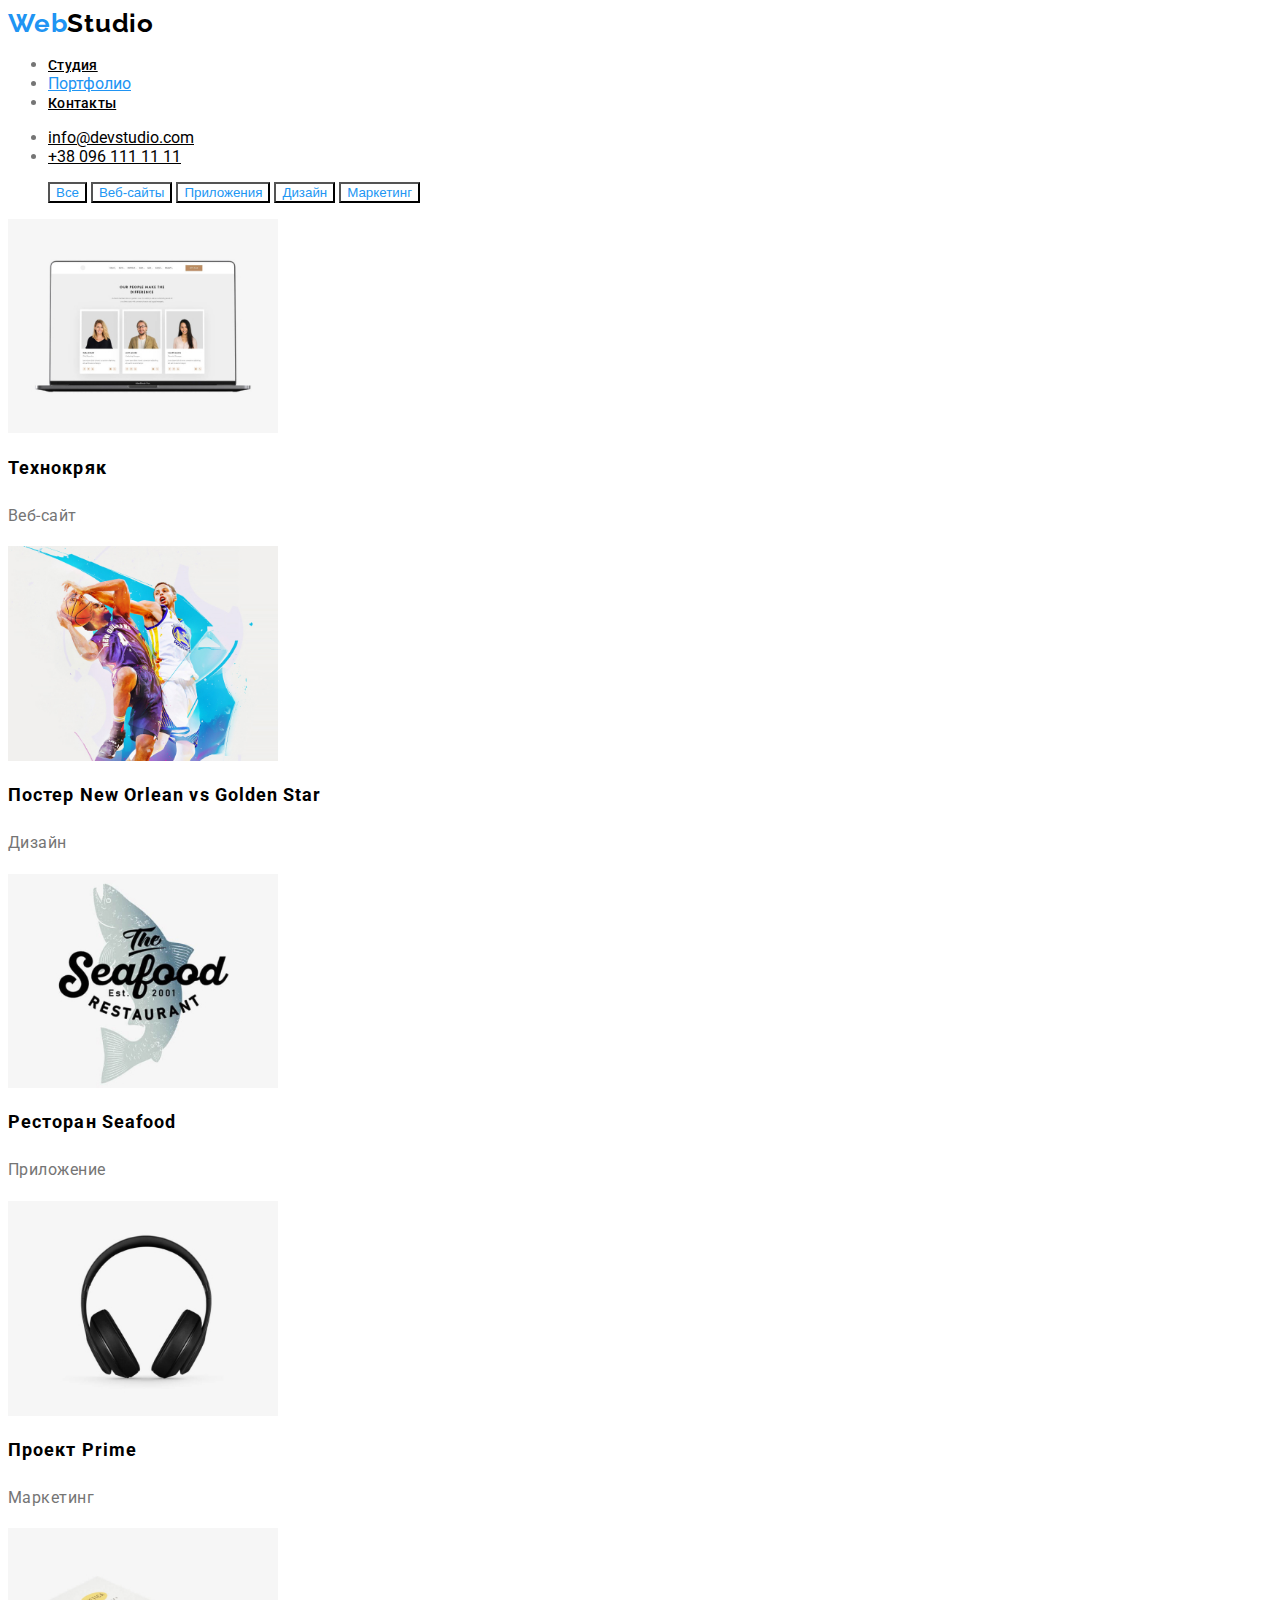
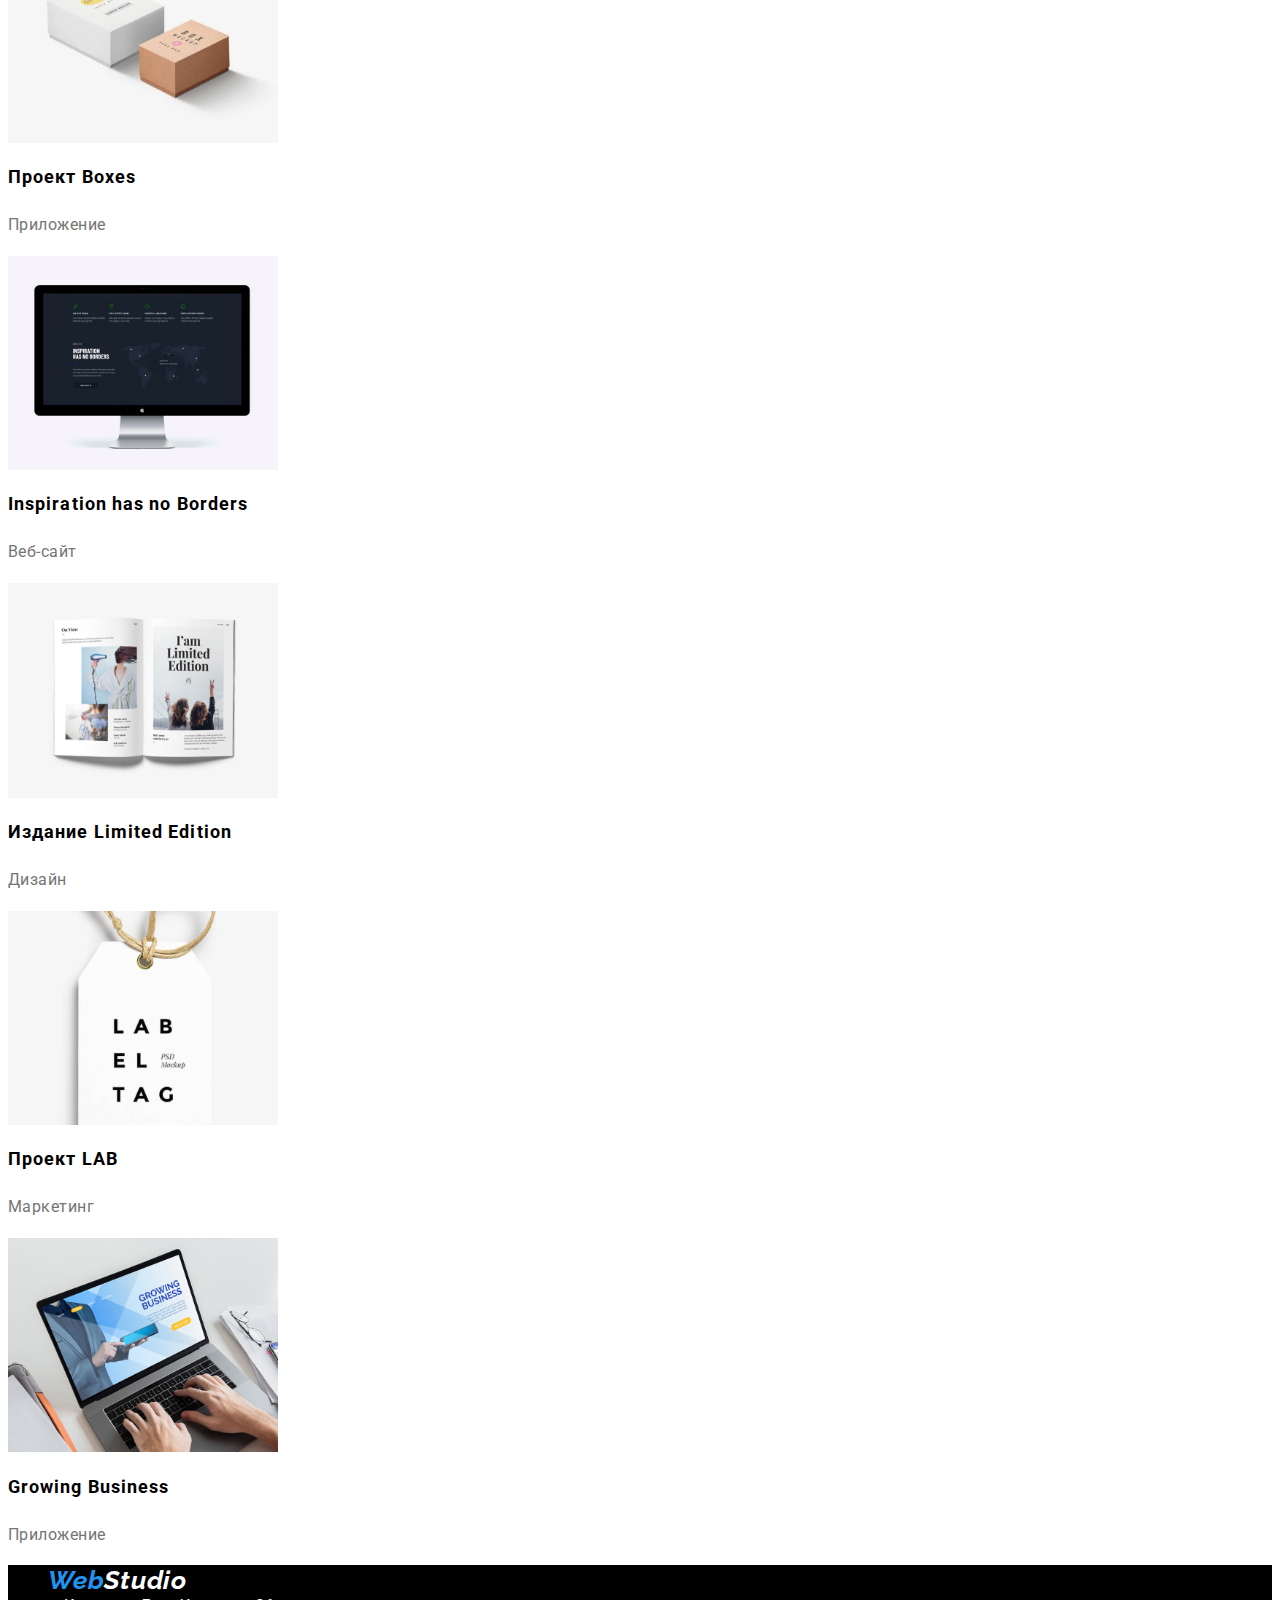
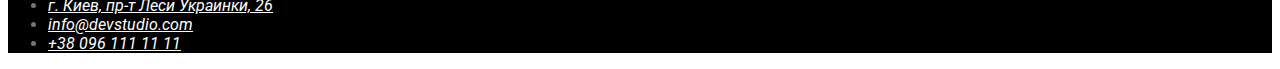
==== portfolio.html @ 0aea4b32 "d2" ====
<!DOCTYPE html>
<html lang="en">
<head>
    <meta charset="UTF-8">
    <meta http-equiv="X-UA-Compatible" content="IE=edge">
    <meta name="viewport" content="width=device-width, initial-scale=1.0">
    <title>Document</title>
</head>
<link rel="preconnect" href="https://fonts.googleapis.com">
<link rel="preconnect" href="https://fonts.gstatic.com" crossorigin>
<link href="https://fonts.googleapis.com/css2?family=Raleway:wght@700&family=Roboto:wght@300;400;500;700;900&display=swap" rel="stylesheet"> 
<link rel="stylesheet" href="./css/styles.css">
<body>
 <header> 
        <nav>
          <a  href="WebStudio" class="logo">Web<span class="logo-dark ">Studio</span></a>
          <ul class="menu-nav list">
          <li><a href="./index.html" class=" link menu-nav-link">Студия</a></li>   
          <li><a href="./portfolio.html" class=" link menu-nav-link-current" >Портфолио</a></li> 
          <li><a href="" class=" link menu-nav-link">Контакты</a></li>   
      </ul> 
      </nav>  
      <ul class="menu-int list">
          <li><a href=""class=" link menu-int-link">info@devstudio.com</a></li>
          <li><a href=""class=" link menu-int-link">+38 096 111 11 11</a></li>
      </ul>
          </header>
          <main>
        <section>
        <ul class="filter"> 
            <button class="filter-button" type="button" >Все </button>
            <button class="filter-button" type="button" >Веб-сайты </button>
            <button class="filter-button" type="button" >Приложения </button>
            <button class="filter-button" type="button" >Дизайн </button>
            <button class="filter-button" type="button" >Маркетинг </button>
        </ul>
        <li>
            <img src="./portolio/img.jpg" alt="пк"width="270">        
            <h1 class="filter-title">Технокряк</h1>
            <p class="filter-tekct-title">Веб-сайт</p>
            
        </li>
        <li>
            <img src="./portolio/img(1).jpg" alt="постер"width="270">
            <h1 class="filter-title">Постер New Orlean vs Golden Star</h1>
            <p class="filter-tekct-title">Дизайн</p>
        </li>
        <li>
            <img src="./portolio/img(2).jpg " alt="бренд"width="270">
            <h1 class="filter-title">Ресторан Seafood</h1>
            <p class="filter-tekct-title">Приложение</p>
        
        </li>
        <li>
            <img src="./portolio/img(3).jpg" alt="наушники"width="270">
            <h1 class="filter-title" >Проект Prime</h1>
            <p class="filter-tekct-title">Маркетинг</p>
            
        </li>
        <li>
            <img src="./portolio/img(4).jpg" alt="коропки"width="270">
            <h1 class="filter-title">Проект Boxes</h1>
            <p class="filter-tekct-title">Приложение</p>
        </li>
        <li>
            <img src="./portolio/img(5).jpg" alt="пк з графиком"width="270">
            <h1 class="filter-title">Inspiration has no Borders</h1>
            <p class="filter-tekct-title">Веб-сайт</p>
        </li>
        <li>
            <img src="./portolio/img(6).jpg" alt="книга"width="270">
            <h1 class="filter-title">Издание Limited Edition</h1>
            <p class="filter-tekct-title">Дизайн</p>
        </li>
        <li>
            <img src="./portolio/img(7).jpg" alt="табличка"width="270">
            <h1 class="filter-title">Проект LAB</h1>
            <p class="filter-tekct-title">Маркетинг</p>
        </li>
        <li>
            <img src="./portolio/img(8).jpg" alt="пк з рекламою"width="270">
            <h1 class="filter-title">Growing Business</h1>
            <p class="filter-tekct-title">Приложение</p>
        </li>


        </section>
       
        
          </main>



















          <footer>
            <address>
            <ul class="contact">
                <a  href="WebStudio" class="contact-logo">Web<span class="contact-logo-dark ">Studio</span></a>
                <li><a class="contact-link" href="">г. Киев, пр-т Леси Украинки, 26</a></li>
                <li><a class="contact-link"  href="">info@devstudio.com</a></li>
                <li><a class="contact-link"  href="">+38 096 111 11 11</a></li>
            </ul>
            </footer>   
            </address>
</body>
</html>
---- css/styles.css ----
:root{
--primary-text-color: #757575;    
--title-text-color: #000000;
--accent-color:hsl(207, 90%, 54%);
}



body {
    background-color: #FFFFFF;
    color: var(--primary-text-color);
    font-family:roboto,sans-serif ;
}

.logo {
text-decoration: none;
font-family: Raleway;
font-weight: 700;
font-size: 26px;
line-height: 1.19;
letter-spacing: 0.03em;
color:var(--accent-color);
}
.logo-dark{
    color: var(--title-text-color)
}
/* навигация */
.menu-nav-link {
    color:var(--title-text-color);
font-weight: 500;
font-size: 14px;
line-height: 1.14;
letter-spacing: 0.02em;

}
.menu-nav-link:hover,
.menu-nav-link:focus {
    color:var(--accent-color);
}
.menu-nav-link-current {
 color:var(--accent-color)
}
.menu-int-link {
    color:var(--title-text-color);
}
.menu-int-link:hover,
.menu-int-link:focus {
    color:var(--accent-color);
}
/* hero */
.hero-list{
background-color:var(--title-text-color);
color: white;
font-weight: 900;
font-size: 44px;
line-height: 1.36;
text-align: center;

}
.hero-title{
color :white;
}
/* section */
.section-title{
    color: var(--title-text-color);
font-weight: 700;
font-size: 14px;
line-height: 1.7;
letter-spacing: 0.03em;

}
.tekst-title {
    font-weight: 400;
    font-size: 14px;
    line-height: 1.7;
    letter-spacing: 0.03em;
}
.section-robota-title{
color: var(--title-text-color);
font-weight: 700;
font-size: 36px;
line-height: 1.33x;
text-align: center;
letter-spacing: 0.03em;
}
.section-komanda-title{
 color: var(--title-text-color);
font-weight: 700;
font-size: 36px;
line-height: 1.33;
text-align: center;
letter-spacing: 0.03em;   
}
.section-employees-title{
color: var(--title-text-color); 
font-weight: 400;
font-size: 16px;
line-height: 0.8;
letter-spacing: 0.03
}
.employees-tect{
    font-weight: 400;
    font-size: 16px;
    line-height: 0.8;
    letter-spacing: 0.03em;    
}
/* button */
.hero-button{
 background-color:#2196F3 ;
 color: white; 
}
.hero-button:focus{
color:#2196F3;
background-color:white;
border-color: white;
} 
.contact{
background-color:var(--title-text-color)
}
.contact-link{
color:white ;
}
.contact-logo {
    text-decoration: none;
    font-family: Raleway;
    font-weight: bold;
    font-size: 26px;
    line-height: 31px;
    letter-spacing: 0.03em;
    color:var(--accent-color);
    }
    .contact-logo-dark{
     color:white;
    }

    /* portfolio */
    /* button */
.filter-button{
  background-color:#FFFFFF;;
  color: #2196F3;
 }
.filter-button:focus,
.filter-button:hover{
  color:white;
  background-color:blue;
  border-color: blue;
 }
 /* section filter */
.filter-title {
color: var(--title-text-color);
font-weight: 700;
font-size: 18px;
line-height: 2;
letter-spacing: 0.06em;
}
.filter-tekct-title{
    font-weight: 400;
    font-size: 16px;
    line-height: 1.8;
    letter-spacing: 0.03em;   
}
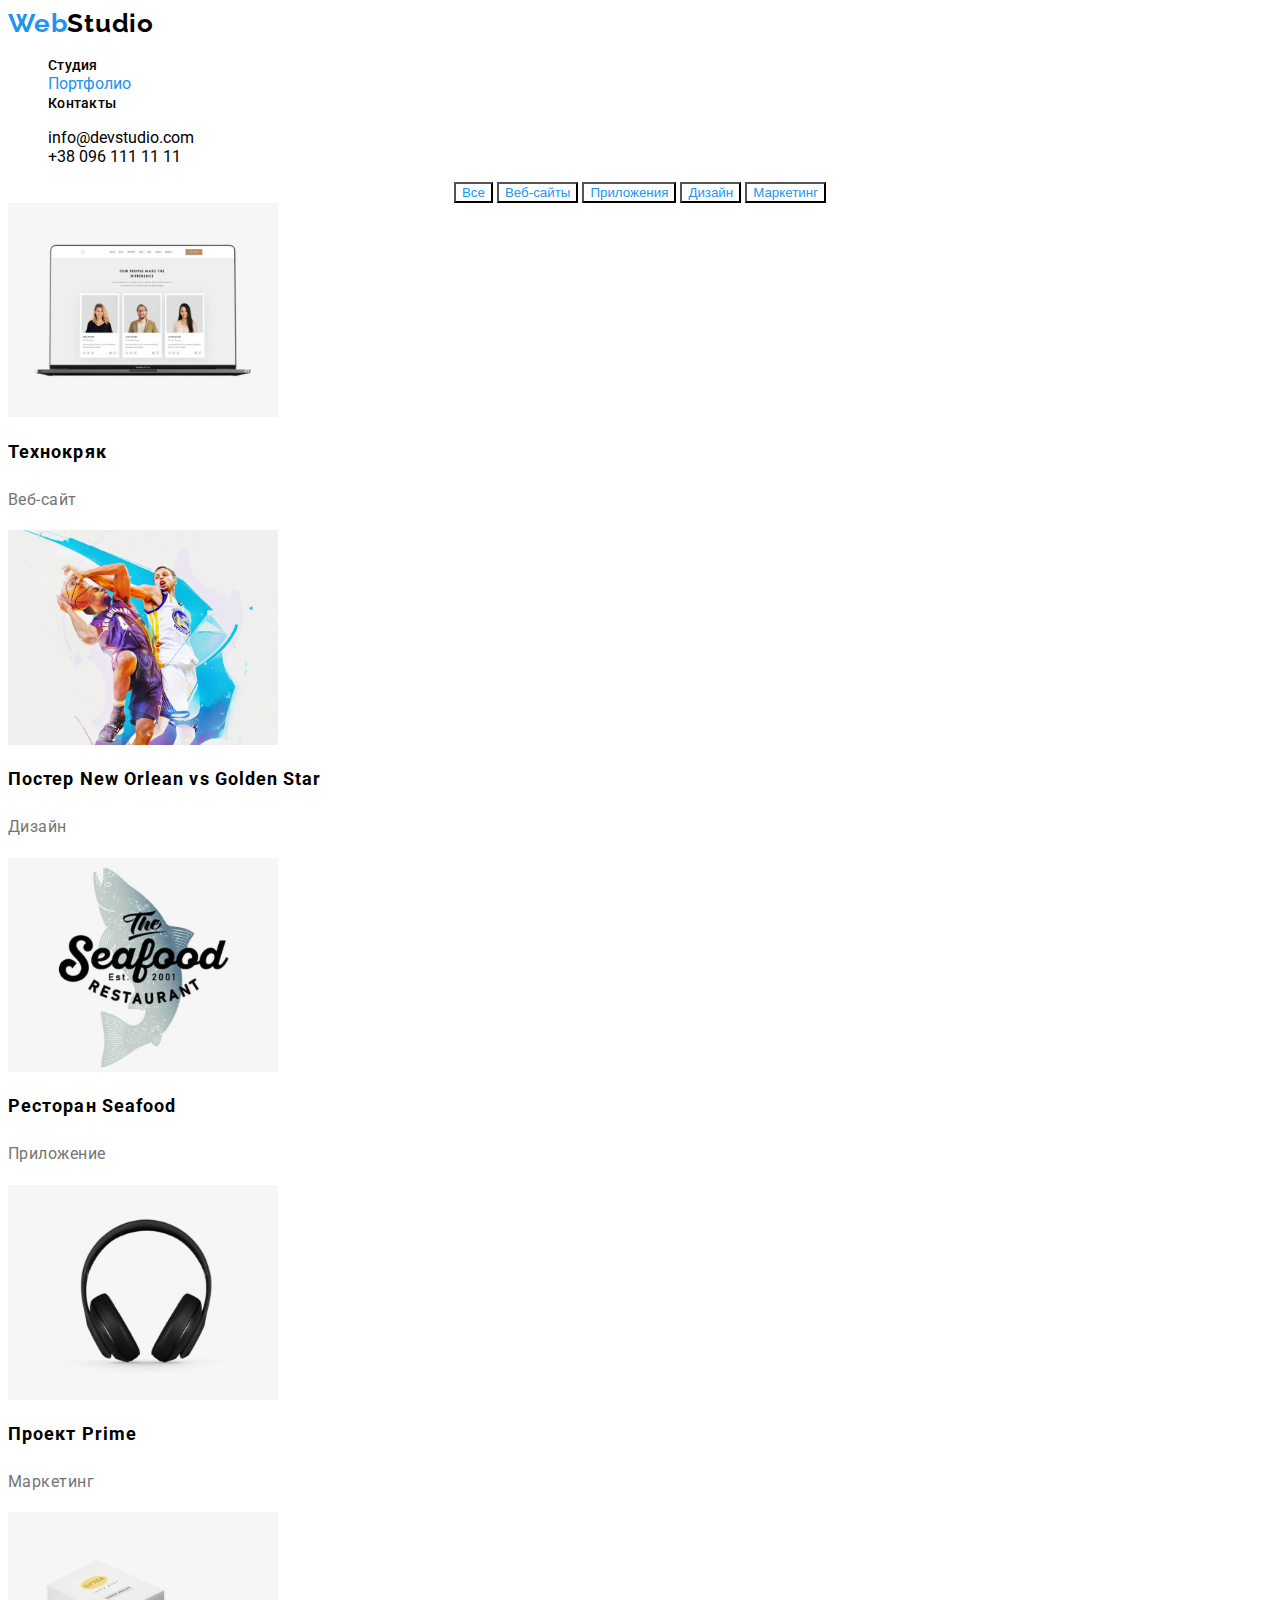
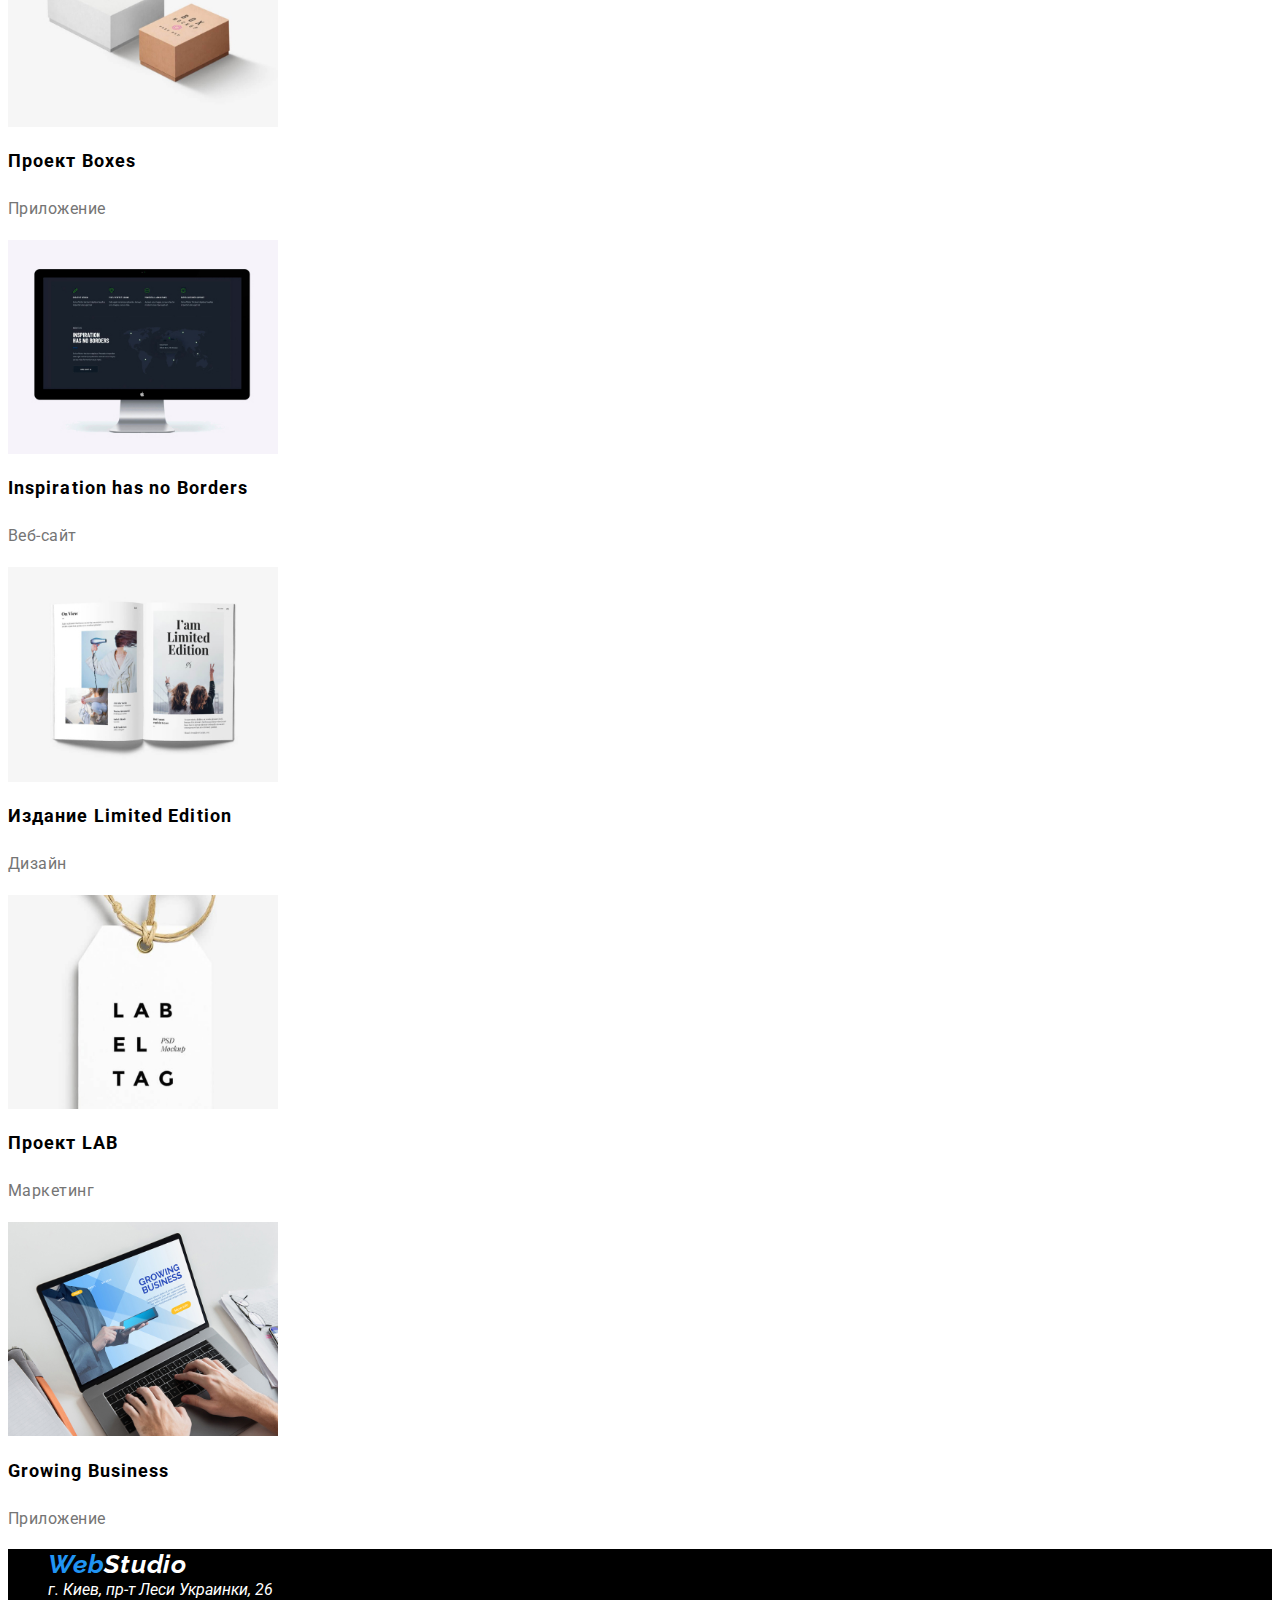
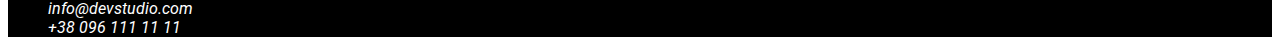
==== commit eac59b8c: "lp" ====
--- a/portfolio.html
+++ b/portfolio.html
@@ -27,13 +27,13 @@
           </header>
           <main>
         <section>
-        <ul class="filter"> 
+        <li class="filter-list"> 
             <button class="filter-button" type="button" >Все </button>
             <button class="filter-button" type="button" >Веб-сайты </button>
             <button class="filter-button" type="button" >Приложения </button>
             <button class="filter-button" type="button" >Дизайн </button>
             <button class="filter-button" type="button" >Маркетинг </button>
-        </ul>
+        </li>
         <li>
             <img src="./portolio/img.jpg" alt="пк"width="270">        
             <h1 class="filter-title">Технокряк</h1>
@@ -109,7 +109,7 @@
 
           <footer>
             <address>
-            <ul class="contact">
+            <ul class="contact list">
                 <a  href="WebStudio" class="contact-logo">Web<span class="contact-logo-dark ">Studio</span></a>
                 <li><a class="contact-link" href="">г. Киев, пр-т Леси Украинки, 26</a></li>
                 <li><a class="contact-link"  href="">info@devstudio.com</a></li>
--- a/css/styles.css
+++ b/css/styles.css
@@ -3,7 +3,13 @@
 --title-text-color: #000000;
 --accent-color:hsl(207, 90%, 54%);
 }
-
+.list{
+list-style: none;
+}
+.link{
+    text-decoration: none;
+}
+   
 
 
 body {
@@ -48,13 +54,18 @@
     color:var(--accent-color);
 }
 /* hero */
+.hero-title{
+    color: white;
+    font-weight: 900;
+    font-size: 44px;
+    line-height: 1.36;
+    text-align: center;
+
+}
 .hero-list{
 background-color:var(--title-text-color);
-color: white;
-font-weight: 900;
-font-size: 44px;
-line-height: 1.36;
 text-align: center;
+
 
 }
 .hero-title{
@@ -62,18 +73,18 @@
 }
 /* section */
 .section-title{
-    color: var(--title-text-color);
+ color: var(--title-text-color);
 font-weight: 700;
 font-size: 14px;
-line-height: 1.7;
+line-height: 1.3;
 letter-spacing: 0.03em;
 
 }
 .tekst-title {
-    font-weight: 400;
-    font-size: 14px;
-    line-height: 1.7;
-    letter-spacing: 0.03em;
+font-weight: 400;
+font-size: 14px;
+line-height: 1;
+letter-spacing: 0.03em;
 }
 .section-robota-title{
 color: var(--title-text-color);
@@ -108,6 +119,7 @@
 .hero-button{
  background-color:#2196F3 ;
  color: white; 
+ 
 }
 .hero-button:focus{
 color:#2196F3;
@@ -119,6 +131,7 @@
 }
 .contact-link{
 color:white ;
+text-decoration: none;
 }
 .contact-logo {
     text-decoration: none;
@@ -134,10 +147,16 @@
     }
 
     /* portfolio */
+    .filter-list{
+        list-style: none;
+        text-align: center;
+
+    }
     /* button */
 .filter-button{
   background-color:#FFFFFF;;
   color: #2196F3;
+  text-align: center;
  }
 .filter-button:focus,
 .filter-button:hover{
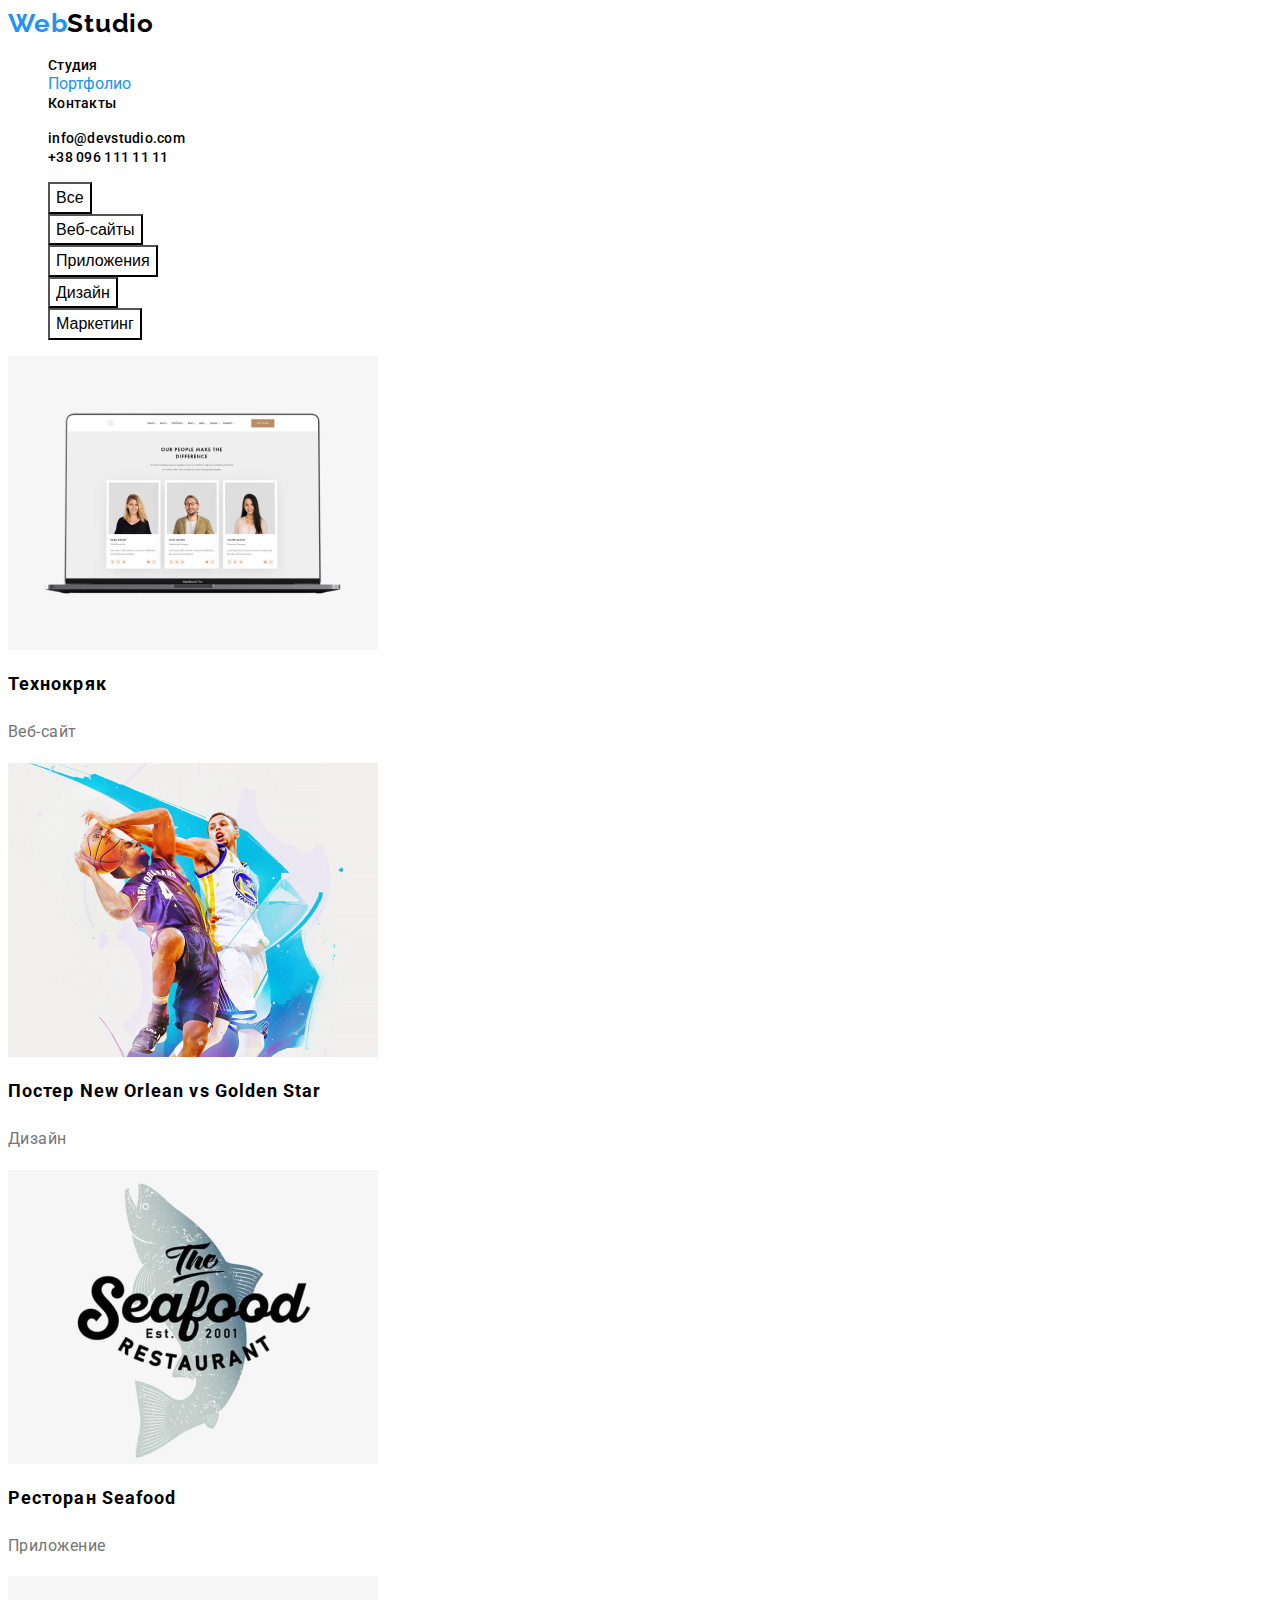
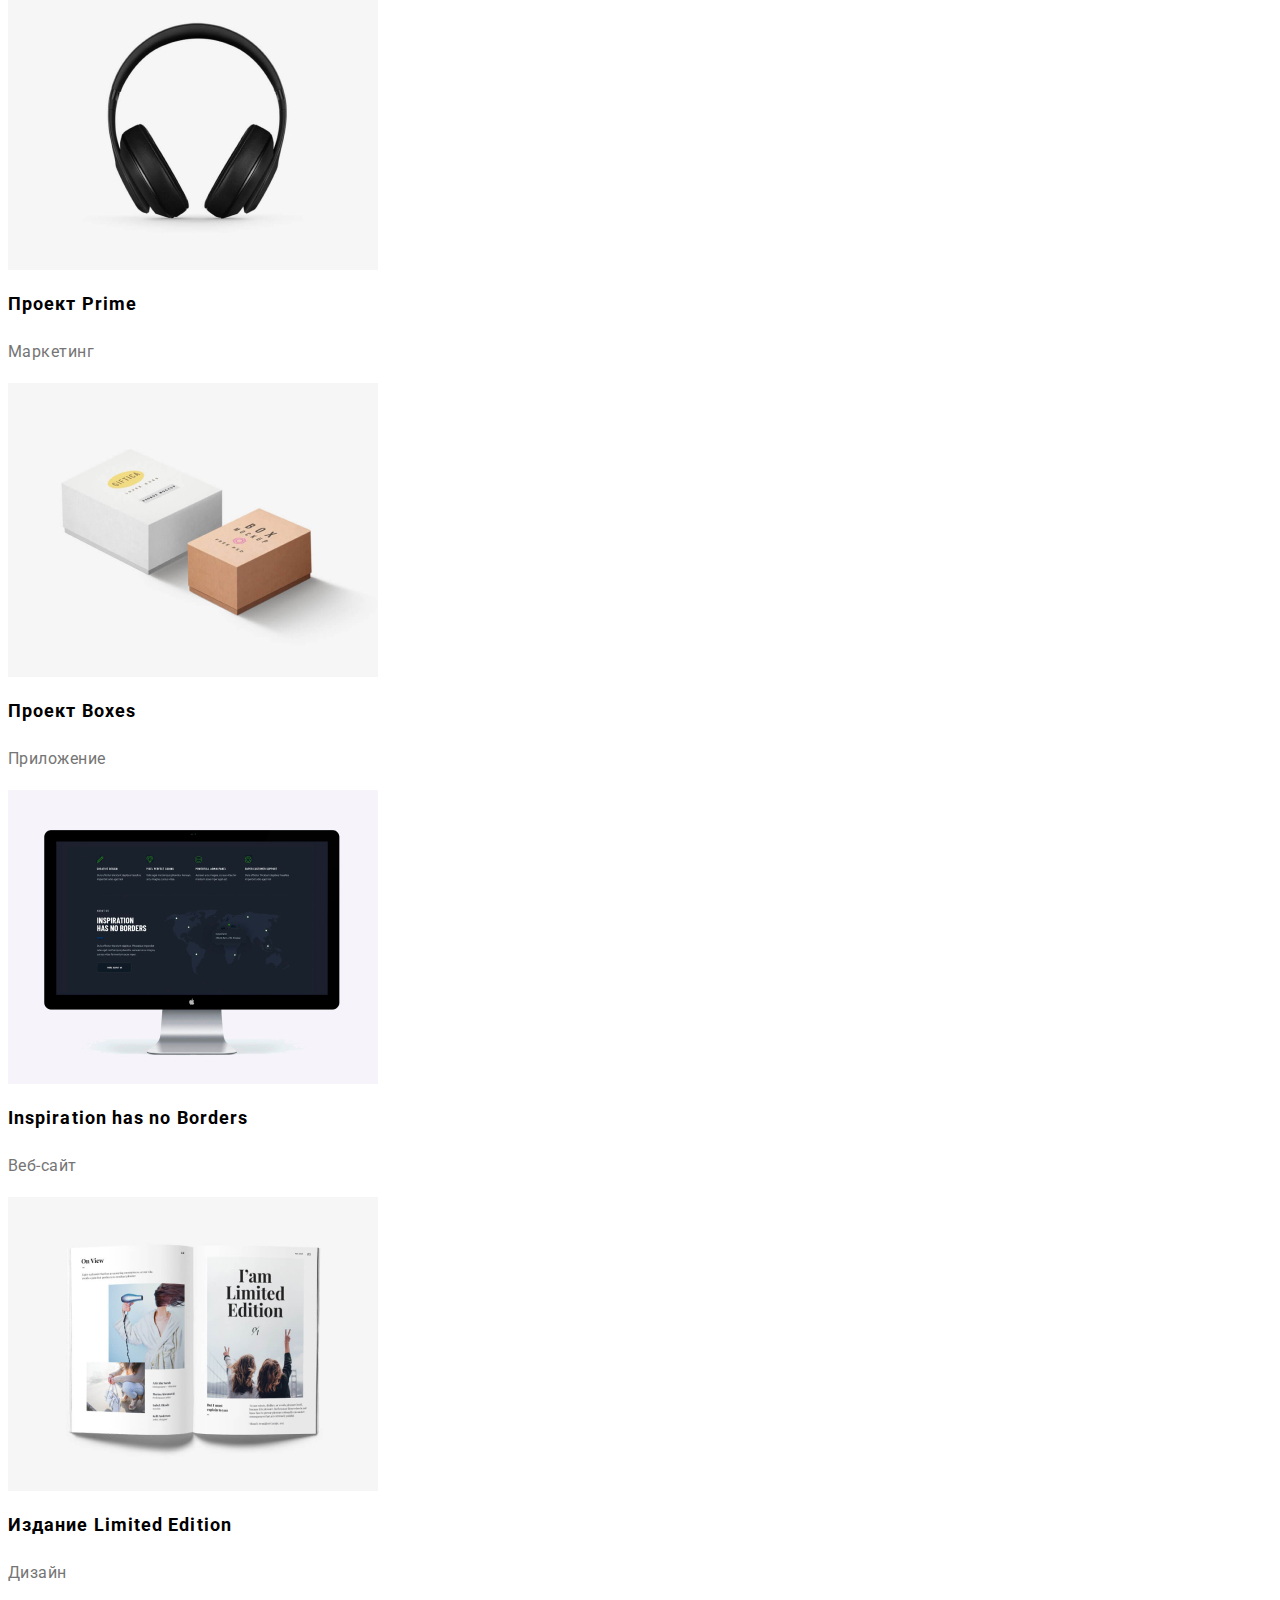
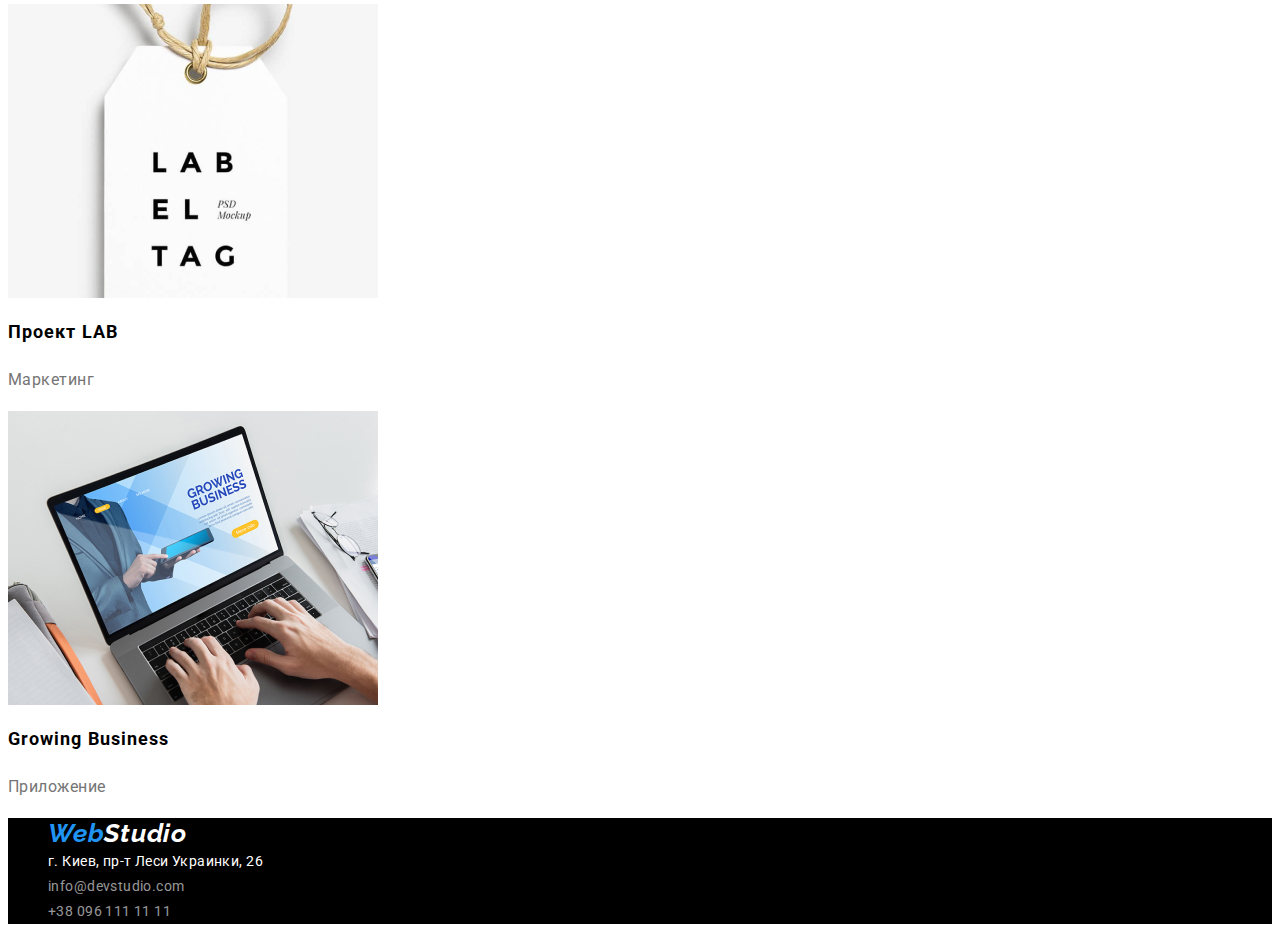
==== commit 31f8b3c7: "l3" ====
--- a/portfolio.html
+++ b/portfolio.html
@@ -27,58 +27,59 @@
           </header>
           <main>
         <section>
-        <li class="filter-list"> 
-            <button class="filter-button" type="button" >Все </button>
-            <button class="filter-button" type="button" >Веб-сайты </button>
-            <button class="filter-button" type="button" >Приложения </button>
-            <button class="filter-button" type="button" >Дизайн </button>
-            <button class="filter-button" type="button" >Маркетинг </button>
-        </li>
+        <ul class="filter-list">
+        <li>  <button class="filter-button" type="button" >Все </button> </li>
+        <li><button class="filter-button" type="button" >Веб-сайты </button></li>
+        </li><button class="filter-button" type="button" >Приложения </button></li>
+        <li><button class="filter-button" type="button" >Дизайн </button></li>
+        </li><button class="filter-button" type="button" >Маркетинг </button></li>
+        
+    </ul>
         <li>
-            <img src="./portolio/img.jpg" alt="пк"width="270">        
+            <img src="./portolio/img.jpg" alt="пк"width="370">        
             <h1 class="filter-title">Технокряк</h1>
             <p class="filter-tekct-title">Веб-сайт</p>
             
         </li>
         <li>
-            <img src="./portolio/img(1).jpg" alt="постер"width="270">
+            <img src="./portolio/img(1).jpg" alt="постер"width="370">
             <h1 class="filter-title">Постер New Orlean vs Golden Star</h1>
             <p class="filter-tekct-title">Дизайн</p>
         </li>
         <li>
-            <img src="./portolio/img(2).jpg " alt="бренд"width="270">
+            <img src="./portolio/img(2).jpg " alt="бренд"width="370">
             <h1 class="filter-title">Ресторан Seafood</h1>
             <p class="filter-tekct-title">Приложение</p>
         
         </li>
         <li>
-            <img src="./portolio/img(3).jpg" alt="наушники"width="270">
+            <img src="./portolio/img(3).jpg" alt="наушники"width="370">
             <h1 class="filter-title" >Проект Prime</h1>
             <p class="filter-tekct-title">Маркетинг</p>
             
         </li>
         <li>
-            <img src="./portolio/img(4).jpg" alt="коропки"width="270">
+            <img src="./portolio/img(4).jpg" alt="коропки"width="370">
             <h1 class="filter-title">Проект Boxes</h1>
             <p class="filter-tekct-title">Приложение</p>
         </li>
         <li>
-            <img src="./portolio/img(5).jpg" alt="пк з графиком"width="270">
+            <img src="./portolio/img(5).jpg" alt="пк з графиком"width="370">
             <h1 class="filter-title">Inspiration has no Borders</h1>
             <p class="filter-tekct-title">Веб-сайт</p>
         </li>
         <li>
-            <img src="./portolio/img(6).jpg" alt="книга"width="270">
+            <img src="./portolio/img(6).jpg" alt="книга"width="370">
             <h1 class="filter-title">Издание Limited Edition</h1>
             <p class="filter-tekct-title">Дизайн</p>
         </li>
         <li>
-            <img src="./portolio/img(7).jpg" alt="табличка"width="270">
+            <img src="./portolio/img(7).jpg" alt="табличка"width="370">
             <h1 class="filter-title">Проект LAB</h1>
             <p class="filter-tekct-title">Маркетинг</p>
         </li>
         <li>
-            <img src="./portolio/img(8).jpg" alt="пк з рекламою"width="270">
+            <img src="./portolio/img(8).jpg" alt="пк з рекламою"width="370">
             <h1 class="filter-title">Growing Business</h1>
             <p class="filter-tekct-title">Приложение</p>
         </li>
@@ -111,7 +112,7 @@
             <address>
             <ul class="contact list">
                 <a  href="WebStudio" class="contact-logo">Web<span class="contact-logo-dark ">Studio</span></a>
-                <li><a class="contact-link" href="">г. Киев, пр-т Леси Украинки, 26</a></li>
+                <li><a class="contact-address-link" href="">г. Киев, пр-т Леси Украинки, 26</a></li>
                 <li><a class="contact-link"  href="">info@devstudio.com</a></li>
                 <li><a class="contact-link"  href="">+38 096 111 11 11</a></li>
             </ul>
--- a/css/styles.css
+++ b/css/styles.css
@@ -32,7 +32,7 @@
 }
 /* навигация */
 .menu-nav-link {
-    color:var(--title-text-color);
+color:var(--title-text-color);
 font-weight: 500;
 font-size: 14px;
 line-height: 1.14;
@@ -47,7 +47,11 @@
  color:var(--accent-color)
 }
 .menu-int-link {
-    color:var(--title-text-color);
+color:var(--title-text-color);
+font-weight: 500;
+font-size: 14px;
+line-height: 1.14;
+letter-spacing: 0.02em;
 }
 .menu-int-link:hover,
 .menu-int-link:focus {
@@ -60,6 +64,7 @@
     font-size: 44px;
     line-height: 1.36;
     text-align: center;
+    text-transform: uppercase;
 
 }
 .hero-list{
@@ -78,6 +83,7 @@
 font-size: 14px;
 line-height: 1.3;
 letter-spacing: 0.03em;
+text-transform: uppercase;
 
 }
 .tekst-title {
@@ -104,7 +110,7 @@
 }
 .section-employees-title{
 color: var(--title-text-color); 
-font-weight: 400;
+font-weight: 500;
 font-size: 16px;
 line-height: 0.8;
 letter-spacing: 0.03
@@ -118,7 +124,10 @@
 /* button */
 .hero-button{
  background-color:#2196F3 ;
- color: white; 
+ color: white;
+ font-weight: 700;
+font-size: 16px;
+line-height: 1.8; 
  
 }
 .hero-button:focus{
@@ -127,16 +136,32 @@
 border-color: white;
 } 
 .contact{
-background-color:var(--title-text-color)
+background-color:var(--title-text-color);
+text-decoration: none;
+}
+
+.contact-address-link{
+color:white ;
+font-weight:400;
+font-size: 14px;
+line-height: 1.8;
+letter-spacing: 0.03em;
+text-decoration: none;
+font-style:normal;
 }
 .contact-link{
-color:white ;
-text-decoration: none;
-}
+font-weight:400;
+font-size: 14px;
+line-height: 1.8;
+letter-spacing: 0.03em;
+color: rgb(255, 255, 255,0.6);
+text-decoration: none;
+font-style:normal;
+    }
 .contact-logo {
     text-decoration: none;
     font-family: Raleway;
-    font-weight: bold;
+    font-weight:700;
     font-size: 26px;
     line-height: 31px;
     letter-spacing: 0.03em;
@@ -149,13 +174,14 @@
     /* portfolio */
     .filter-list{
         list-style: none;
-        text-align: center;
-
-    }
-    /* button */
+}
+     /* button */
 .filter-button{
   background-color:#FFFFFF;;
-  color: #2196F3;
+  color: black;
+font-weight: 500;
+font-size: 16px;
+line-height: 1.6;
   text-align: center;
  }
 .filter-button:focus,
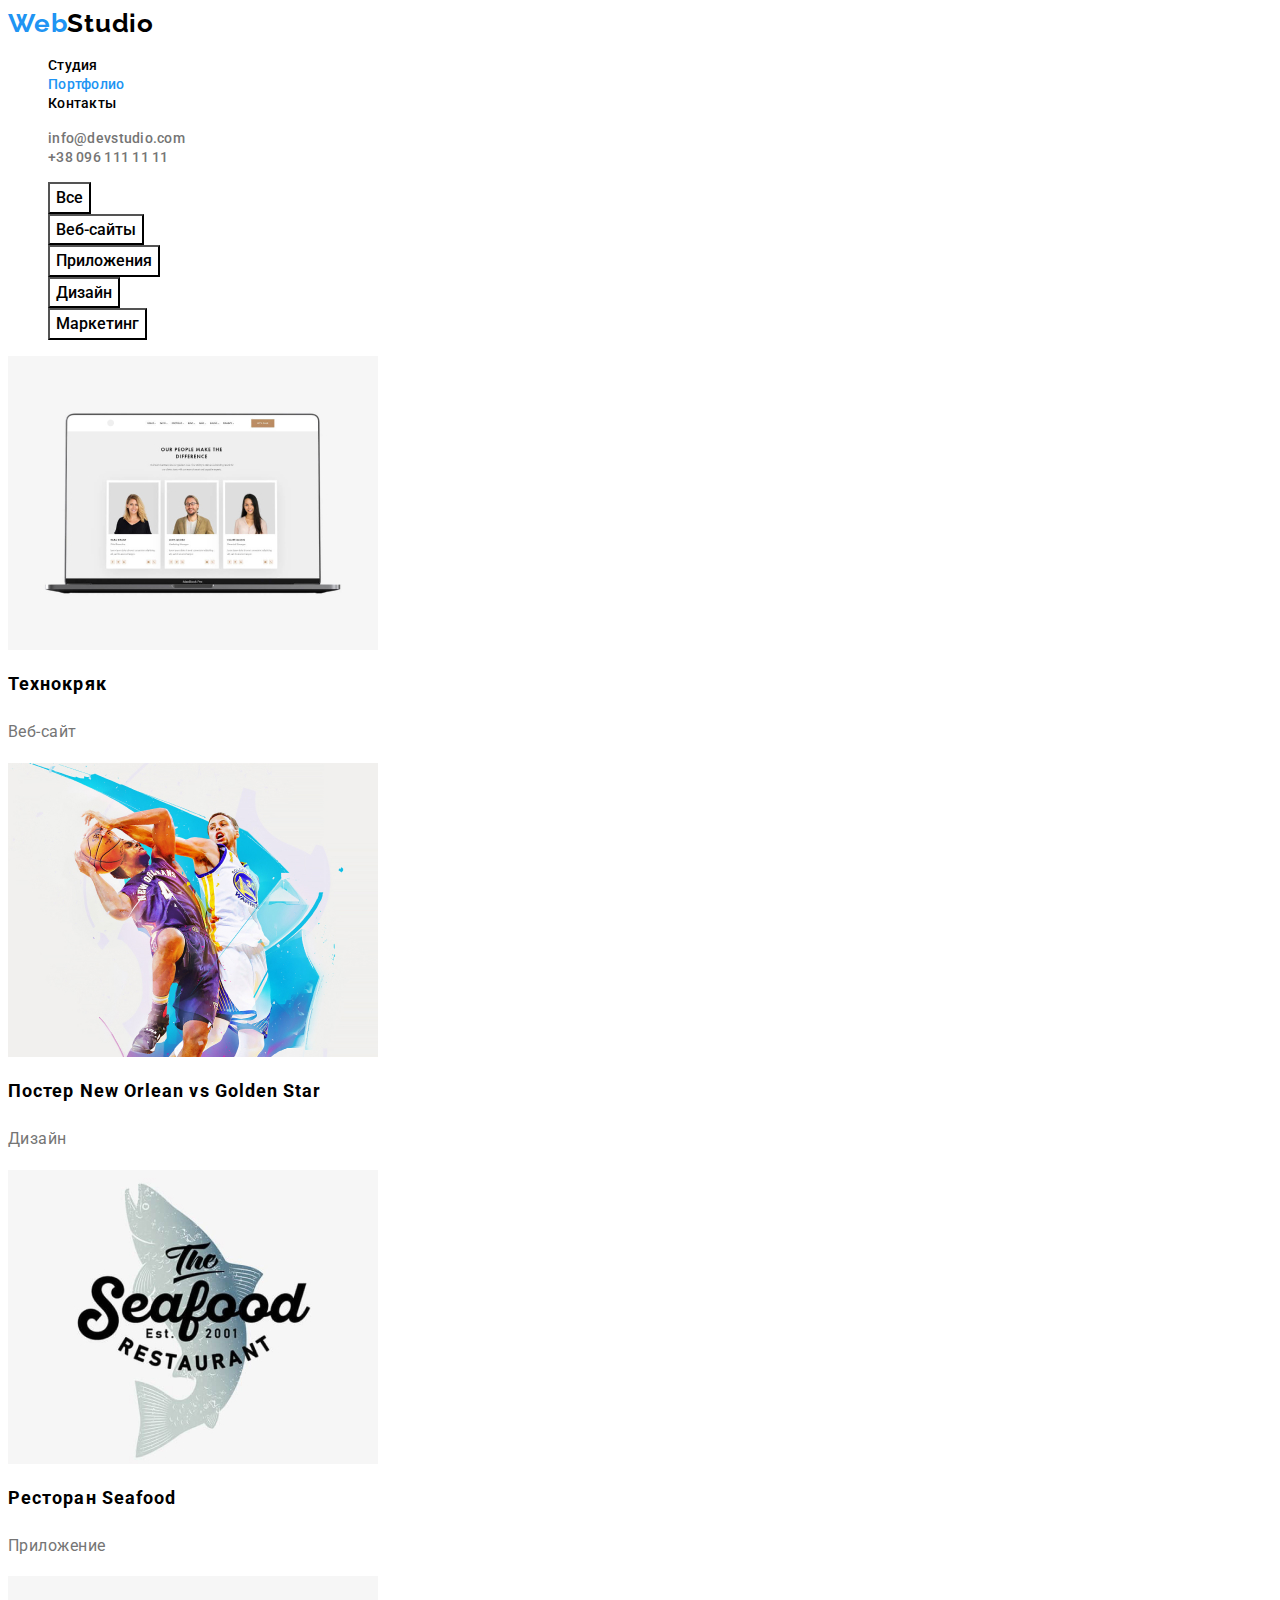
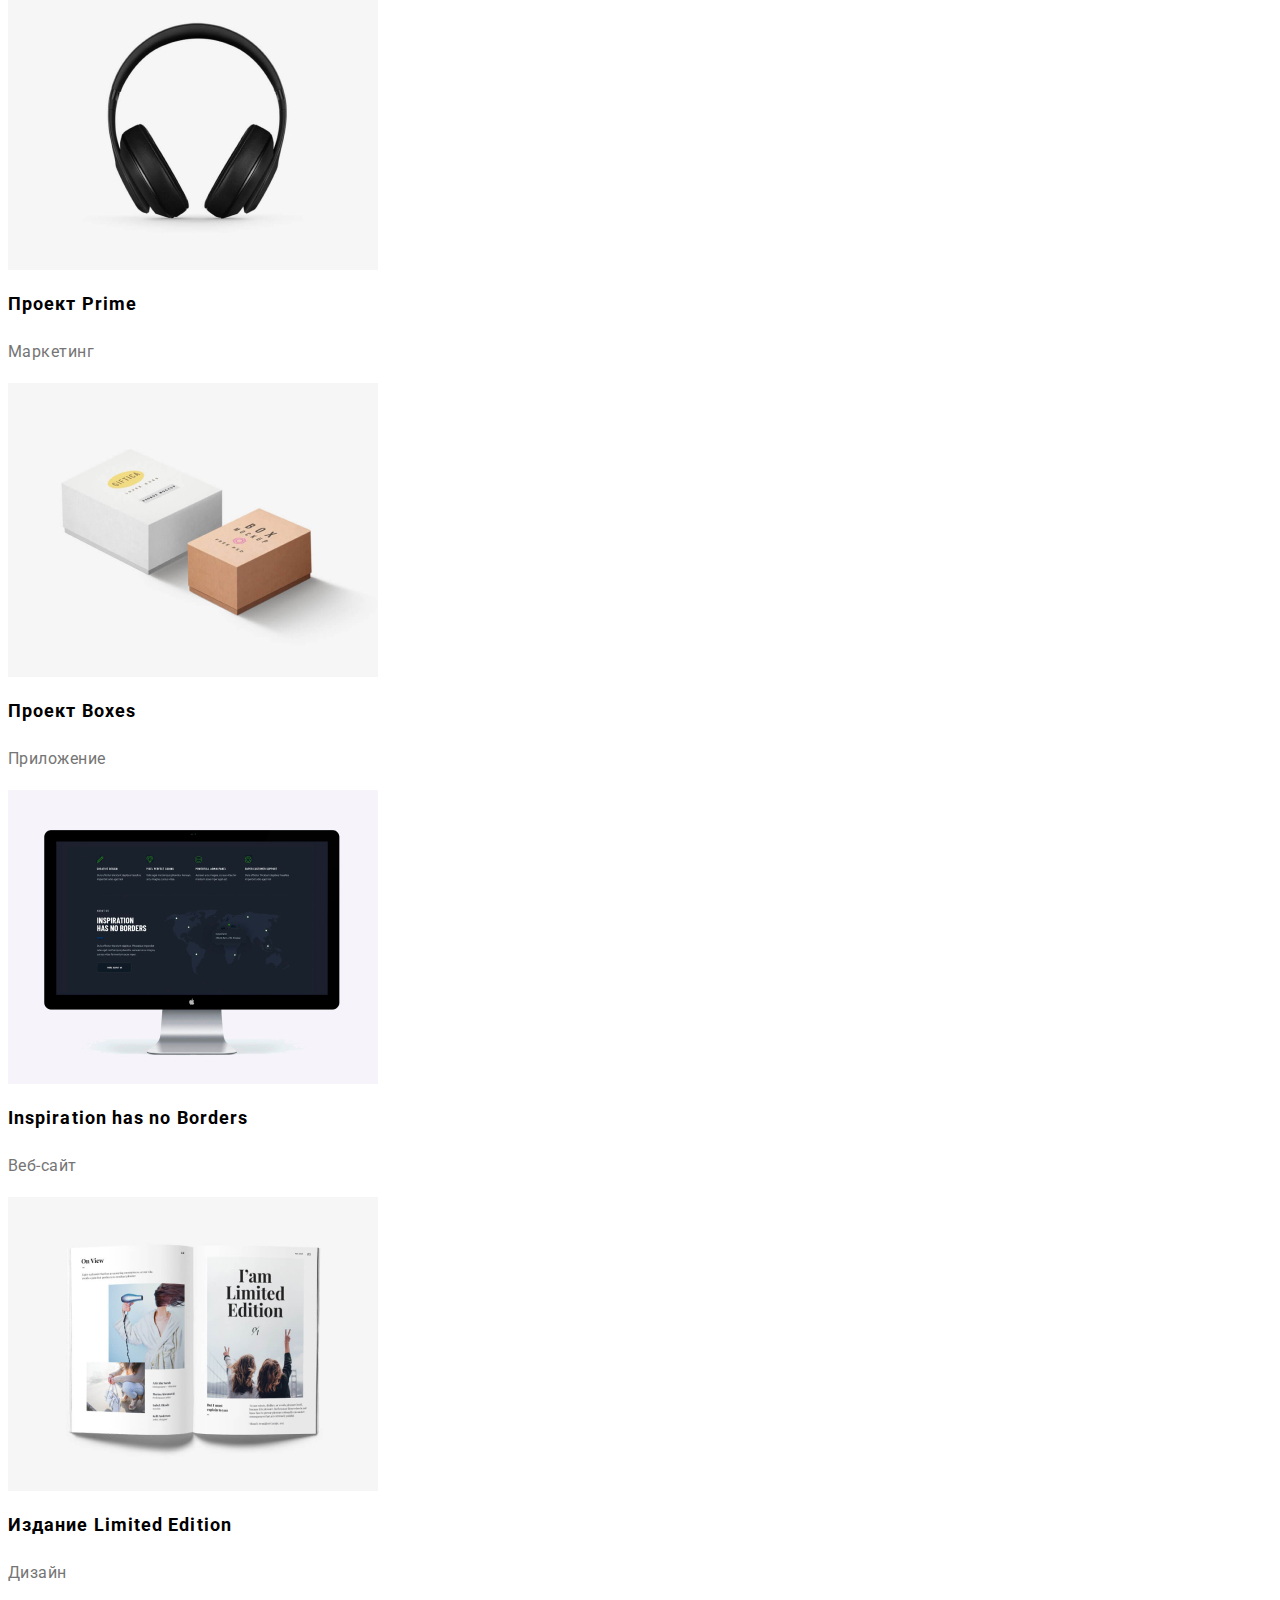
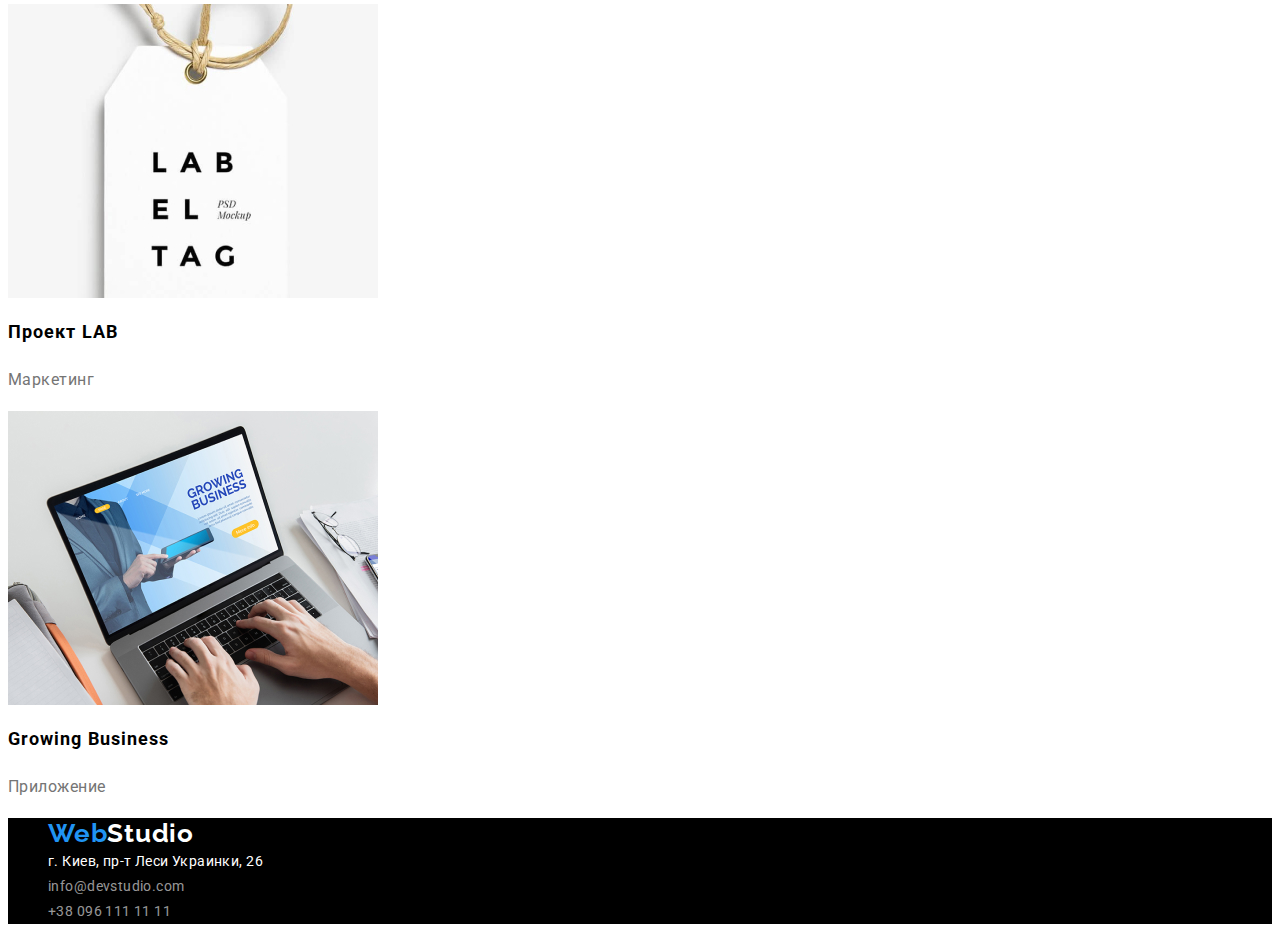
==== commit 4e2ab871: "lz" ====
--- a/portfolio.html
+++ b/portfolio.html
@@ -16,7 +16,7 @@
           <a  href="WebStudio" class="logo">Web<span class="logo-dark ">Studio</span></a>
           <ul class="menu-nav list">
           <li><a href="./index.html" class=" link menu-nav-link">Студия</a></li>   
-          <li><a href="./portfolio.html" class=" link menu-nav-link-current" >Портфолио</a></li> 
+          <li><a href="./portfolio.html" class=" link menu-nav-link current" >Портфолио</a></li> 
           <li><a href="" class=" link menu-nav-link">Контакты</a></li>   
       </ul> 
       </nav>  
--- a/css/styles.css
+++ b/css/styles.css
@@ -43,11 +43,11 @@
 .menu-nav-link:focus {
     color:var(--accent-color);
 }
-.menu-nav-link-current {
+.menu-nav-link.current {
  color:var(--accent-color)
 }
 .menu-int-link {
-color:var(--title-text-color);
+color:#757575;
 font-weight: 500;
 font-size: 14px;
 line-height: 1.14;
@@ -135,6 +135,10 @@
 background-color:white;
 border-color: white;
 } 
+.podval{
+background-color:var(--title-text-color)
+
+}
 .contact{
 background-color:var(--title-text-color);
 text-decoration: none;
@@ -166,6 +170,8 @@
     line-height: 31px;
     letter-spacing: 0.03em;
     color:var(--accent-color);
+    text-decoration: none;
+    font-style:normal;      
     }
     .contact-logo-dark{
      color:white;
@@ -182,7 +188,7 @@
 font-weight: 500;
 font-size: 16px;
 line-height: 1.6;
-  text-align: center;
+font-family:Roboto ;
  }
 .filter-button:focus,
 .filter-button:hover{
